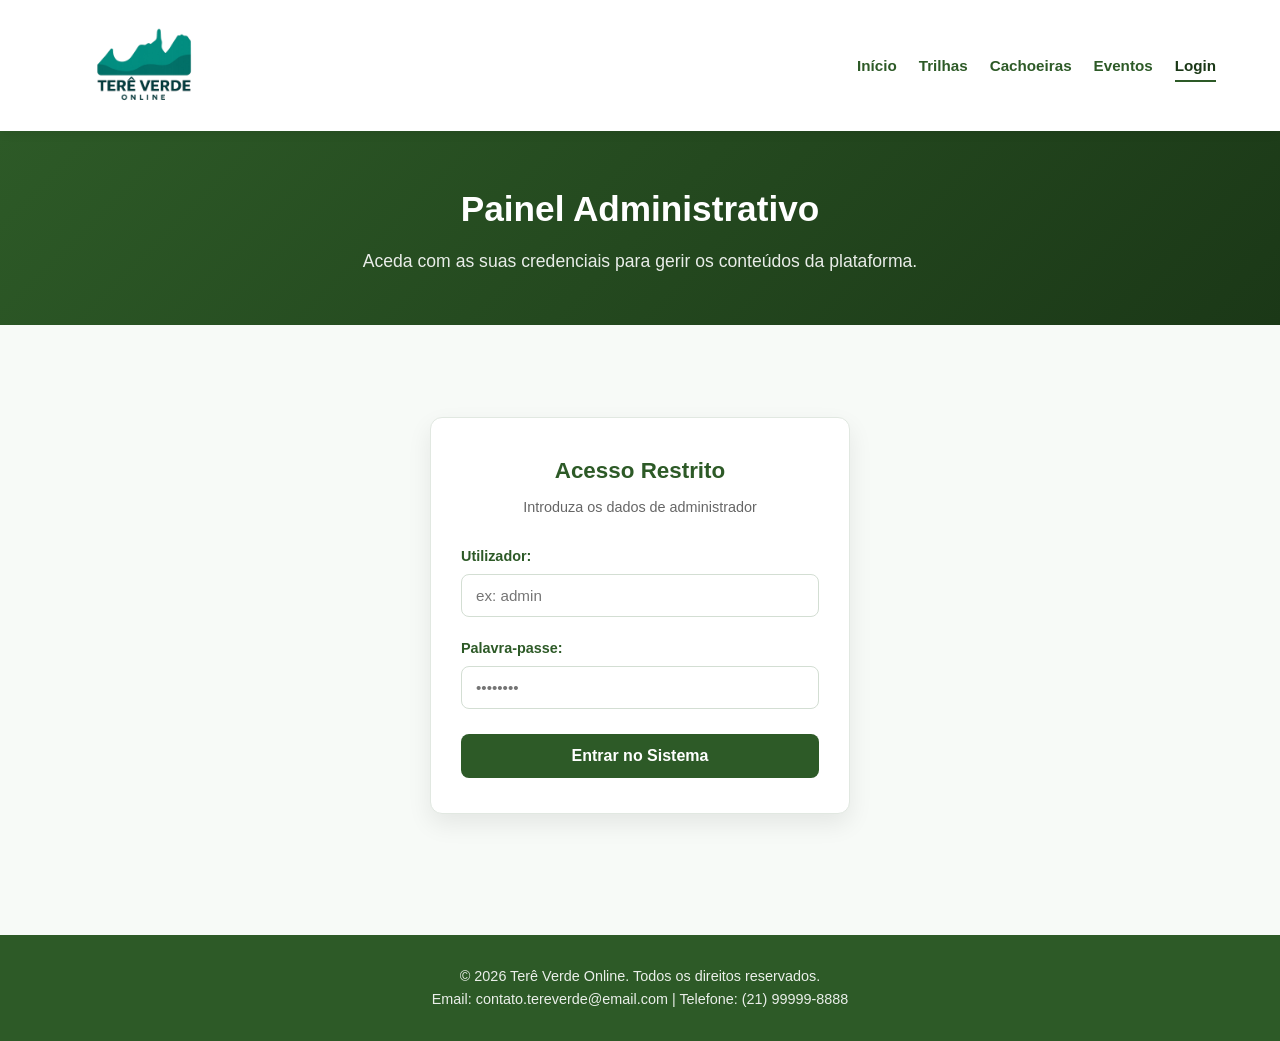
==== nucleo/frontend/admin-cachoeiras.html @ 17c2e70a "feat: crud completo de eventos, trilhas e cachoeiras com mongodb atlas" ====
<!DOCTYPE html>
<html lang="pt-BR">
<head>
    <meta charset="UTF-8">
    <meta name="viewport" content="width=device-width, initial-scale=1.0">
    <title>Painel Administrativo - Cachoeiras</title>
    <style>
        /* RESET E CORREÇÕES FORÇADAS */
        * {
            box-sizing: border-box !important;
            margin: 0;
            padding: 0;
            font-family: Arial, Helvetica, sans-serif !important;
        }

        body {
            background-color: #f4f6f4 !important;
            color: #333333 !important;
            min-height: 100vh;
        }

        /* BARRA DE NAVEGAÇÃO SUPERIOR */
        .nav-admin {
            display: flex !important;
            align-items: center !important;
            background-color: #244b20 !important;
            padding: 14px 24px !important;
            box-shadow: 0 2px 8px rgba(0,0,0,0.18) !important;
            width: 100% !important;
        }

        .nav-links {
            display: flex !important;
            gap: 12px !important;
            align-items: center !important;
        }

        /* FORÇA TEXTO BRANCO E NÍTIDO NOS BOTÕES */
        .nav-admin a {
            text-decoration: none !important;
            color: #ffffff !important;
            font-size: 0.95rem !important;
            font-weight: bold !important;
            padding: 8px 16px !important;
            border-radius: 6px !important;
            background: transparent !important;
            border: 1px solid transparent !important;
            display: inline-block !important;
            line-height: normal !important;
        }

        .nav-admin a:hover {
            background-color: rgba(255, 255, 255, 0.15) !important;
            color: #ffffff !important;
        }

        .nav-admin a.active {
            background-color: #142e12 !important;
            border-color: rgba(255, 255, 255, 0.4) !important;
            color: #ffffff !important;
        }

        .btn-logout {
            margin-left: auto !important;
            background-color: #c0392b !important;
            color: #ffffff !important;
            border: none !important;
            padding: 9px 18px !important;
            border-radius: 6px !important;
            cursor: pointer !important;
            font-weight: bold !important;
            font-size: 0.9rem !important;
            transition: background 0.2s ease !important;
        }

        .btn-logout:hover {
            background-color: #a93226 !important;
        }

        /* ÁREA PRINCIPAL DO FORMULÁRIO */
        .container {
            max-width: 950px;
            margin: 30px auto;
            background: #ffffff;
            padding: 30px;
            border-radius: 8px;
            box-shadow: 0 2px 10px rgba(0,0,0,0.08);
        }

        h2 {
            color: #244b20;
            margin-bottom: 25px;
            border-bottom: 2px solid #e1e8e1;
            padding-bottom: 10px;
        }

        .form-grid {
            display: grid;
            grid-template-columns: 1fr 1fr;
            gap: 18px;
            margin-bottom: 20px;
        }

        .form-group {
            display: flex;
            flex-direction: column;
        }

        .form-group.full {
            grid-column: span 2;
        }

        label {
            font-weight: bold;
            margin-bottom: 6px;
            font-size: 0.9rem;
            color: #244b20;
        }

        input, select, textarea {
            padding: 10px 12px;
            border: 1px solid #ccd6cc;
            border-radius: 6px;
            font-size: 0.95rem;
            outline: none;
            width: 100%;
        }

        input:focus, select:focus, textarea:focus {
            border-color: #244b20;
            box-shadow: 0 0 0 2px rgba(36, 75, 32, 0.15);
        }

        .btn-salvar {
            background-color: #27ae60;
            color: white;
            border: none;
            padding: 12px 24px;
            border-radius: 6px;
            cursor: pointer;
            font-size: 1rem;
            font-weight: bold;
            transition: background-color 0.2s ease;
        }

        .btn-salvar:hover {
            background-color: #219653;
        }

        /* TABELA DE LISTAGEM */
        table {
            width: 100%;
            border-collapse: collapse;
            margin-top: 20px;
        }

        th, td {
            border: 1px solid #e2e8e2;
            padding: 12px;
            text-align: left;
            font-size: 0.9rem;
        }

        th {
            background-color: #244b20;
            color: white;
        }

        tr:nth-child(even) {
            background-color: #f9fbf9;
        }

        .btn-del {
            background-color: #c0392b;
            color: white;
            border: none;
            padding: 6px 12px;
            border-radius: 4px;
            cursor: pointer;
            font-weight: bold;
        }

        .btn-del:hover {
            background-color: #a93226;
        }
    </style>
</head>
<body>
    <div class="nav-admin">
        <div class="nav-links">
            <a href="admin-eventos.html">Gerenciar Eventos</a>
            <a href="admin-trilhas.html">Gerenciar Trilhas</a>
            <a href="admin-cachoeiras.html" class="active">Gerenciar Cachoeiras</a>
        </div>
        <button class="btn-logout" onclick="fazerLogout()">Sair</button>
    </div>

    <div class="container">
        <h2>Gestão de Cachoeiras (CRUD)</h2>

        <form id="form-cachoeira" onsubmit="salvarCachoeira(event)">
            <div class="form-grid">
                <div class="form-group">
                    <label>Nome da Cachoeira / Poço *</label>
                    <input type="text" id="nome" required placeholder="Ex: Cachoeira do Véu da Noiva">
                </div>
                <div class="form-group">
                    <label>Parque Vinculado *</label>
                    <select id="parque">
                        <option value="PARNASO">PARNASO</option>
                        <option value="PETP">PETP</option>
                        <option value="PNMMT">PNMMT</option>
                    </select>
                </div>
                <div class="form-group">
                    <label>Própria para Banho? (Balneabilidade) *</label>
                    <select id="propria_banho">
                        <option value="true">Sim (Própria para banho)</option>
                        <option value="false">Não (Apenas contemplação / Perigosa)</option>
                    </select>
                </div>
                <div class="form-group">
                    <label>Tipo de Acesso *</label>
                    <input type="text" id="tipo_acesso" required placeholder="Ex: Trilha Fácil (10 min)">
                </div>
                <div class="form-group full">
                    <label>Descrição</label>
                    <textarea id="descricao" rows="3" placeholder="Detalhes e avisos sobre o local..."></textarea>
                </div>
            </div>
            <button type="submit" class="btn-salvar">Salvar Cachoeira</button>
        </form>

        <h3 style="margin-top: 45px; margin-bottom: 10px; color: #244b20;">Cachoeiras Cadastradas</h3>
        <table>
            <thead>
                <tr>
                    <th>Nome</th>
                    <th>Parque</th>
                    <th>Banho</th>
                    <th>Acesso</th>
                    <th>Ações</th>
                </tr>
            </thead>
            <tbody id="tabela-cachoeiras">
                <tr><td colspan="5">A carregar cachoeiras...</td></tr>
            </tbody>
        </table>
    </div>

    <script>
        const API_URL = 'http://127.0.0.1:8000/api/cachoeiras/';
        const token = localStorage.getItem('token');
        if (!token) window.location.href = 'admin-login.html';

        async function carregarCachoeiras() {
            try {
                const res = await fetch(API_URL);
                const dados = await res.json();
                const tbody = document.getElementById('tabela-cachoeiras');
                tbody.innerHTML = '';

                if (!Array.isArray(dados) || dados.length === 0) {
                    tbody.innerHTML = '<tr><td colspan="5">Nenhuma cachoeira cadastrada ainda.</td></tr>';
                    return;
                }

                dados.forEach(c => {
                    tbody.innerHTML += `
                        <tr>
                            <td><strong>${c.nome}</strong></td>
                            <td>${c.parque}</td>
                            <td>${c.propria_banho ? 'Sim' : 'Não'}</td>
                            <td>${c.tipo_acesso}</td>
                            <td>
                                <button class="btn-del" onclick="excluirCachoeira('${c.id}')">Excluir</button>
                            </td>
                        </tr>
                    `;
                });
            } catch (err) {
                document.getElementById('tabela-cachoeiras').innerHTML = '<tr><td colspan="5" style="color:red;">Não foi possível ligar ao servidor ou carregar os dados.</td></tr>';
            }
        }

        async function salvarCachoeira(e) {
            e.preventDefault();
            const payload = {
                nome: document.getElementById('nome').value,
                parque: document.getElementById('parque').value,
                propria_banho: document.getElementById('propria_banho').value === 'true',
                tipo_acesso: document.getElementById('tipo_acesso').value,
                descricao: document.getElementById('descricao').value
            };

            try {
                const res = await fetch(API_URL, {
                    method: 'POST',
                    headers: {
                        'Content-Type': 'application/json',
                        'Authorization': `Bearer ${token}`
                    },
                    body: JSON.stringify(payload)
                });

                if (res.ok) {
                    alert('Cachoeira guardada com sucesso!');
                    document.getElementById('form-cachoeira').reset();
                    carregarCachoeiras();
                } else {
                    const erro = await res.json();
                    alert('Erro ao guardar: ' + (erro.erro || 'Falha na requisição.'));
                }
            } catch (err) {
                alert('Erro de comunicação com o servidor.');
            }
        }

        async function excluirCachoeira(id) {
            if (!confirm('Deseja realmente eliminar esta cachoeira?')) return;
            try {
                const res = await fetch(`${API_URL}${id}/`, {
                    method: 'DELETE',
                    headers: { 'Authorization': `Bearer ${token}` }
                });
                if (res.ok) carregarCachoeiras();
            } catch (err) {
                alert('Erro ao eliminar cachoeira.');
            }
        }

        function fazerLogout() {
            localStorage.clear();
            window.location.href = 'admin-login.html';
        }

        carregarCachoeiras();
    </script>
</body>
</html>
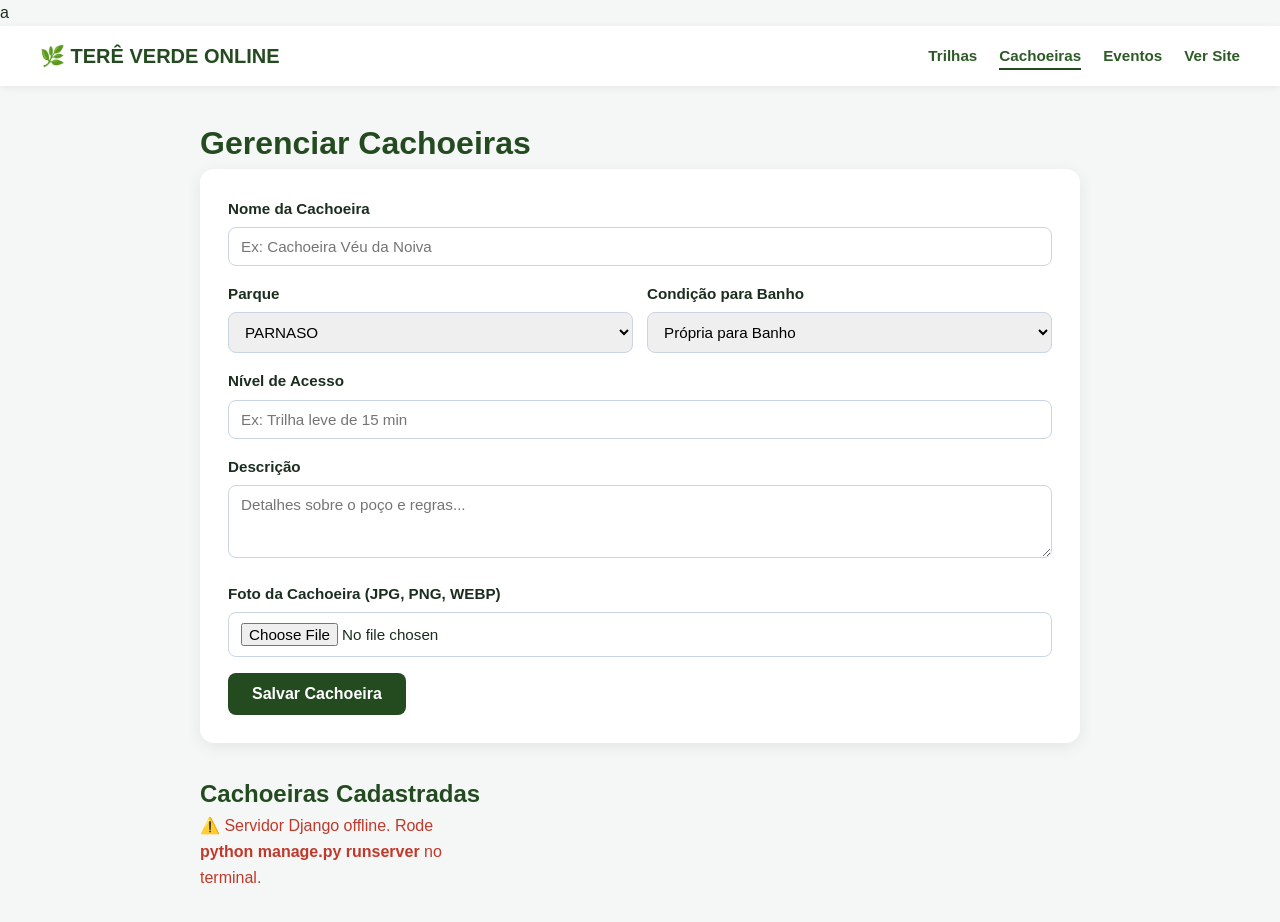
==== commit b5d9e087: "MVP completo com upload de midia, painel CRUD e slider" ====
--- a/nucleo/frontend/admin-cachoeiras.html
+++ b/nucleo/frontend/admin-cachoeiras.html
@@ -1,340 +1,203 @@
 <!DOCTYPE html>
 <html lang="pt-BR">
-<head>
-    <meta charset="UTF-8">
-    <meta name="viewport" content="width=device-width, initial-scale=1.0">
-    <title>Painel Administrativo - Cachoeiras</title>
-    <style>
-        /* RESET E CORREÇÕES FORÇADAS */
-        * {
-            box-sizing: border-box !important;
-            margin: 0;
-            padding: 0;
-            font-family: Arial, Helvetica, sans-serif !important;
-        }
-
-        body {
-            background-color: #f4f6f4 !important;
-            color: #333333 !important;
-            min-height: 100vh;
-        }
-
-        /* BARRA DE NAVEGAÇÃO SUPERIOR */
-        .nav-admin {
-            display: flex !important;
-            align-items: center !important;
-            background-color: #244b20 !important;
-            padding: 14px 24px !important;
-            box-shadow: 0 2px 8px rgba(0,0,0,0.18) !important;
-            width: 100% !important;
-        }
-
-        .nav-links {
-            display: flex !important;
-            gap: 12px !important;
-            align-items: center !important;
-        }
-
-        /* FORÇA TEXTO BRANCO E NÍTIDO NOS BOTÕES */
-        .nav-admin a {
-            text-decoration: none !important;
-            color: #ffffff !important;
-            font-size: 0.95rem !important;
-            font-weight: bold !important;
-            padding: 8px 16px !important;
-            border-radius: 6px !important;
-            background: transparent !important;
-            border: 1px solid transparent !important;
-            display: inline-block !important;
-            line-height: normal !important;
-        }
-
-        .nav-admin a:hover {
-            background-color: rgba(255, 255, 255, 0.15) !important;
-            color: #ffffff !important;
-        }
-
-        .nav-admin a.active {
-            background-color: #142e12 !important;
-            border-color: rgba(255, 255, 255, 0.4) !important;
-            color: #ffffff !important;
-        }
-
-        .btn-logout {
-            margin-left: auto !important;
-            background-color: #c0392b !important;
-            color: #ffffff !important;
-            border: none !important;
-            padding: 9px 18px !important;
-            border-radius: 6px !important;
-            cursor: pointer !important;
-            font-weight: bold !important;
-            font-size: 0.9rem !important;
-            transition: background 0.2s ease !important;
-        }
-
-        .btn-logout:hover {
-            background-color: #a93226 !important;
-        }
-
-        /* ÁREA PRINCIPAL DO FORMULÁRIO */
-        .container {
-            max-width: 950px;
-            margin: 30px auto;
-            background: #ffffff;
-            padding: 30px;
-            border-radius: 8px;
-            box-shadow: 0 2px 10px rgba(0,0,0,0.08);
-        }
-
-        h2 {
-            color: #244b20;
-            margin-bottom: 25px;
-            border-bottom: 2px solid #e1e8e1;
-            padding-bottom: 10px;
-        }
-
-        .form-grid {
-            display: grid;
-            grid-template-columns: 1fr 1fr;
-            gap: 18px;
-            margin-bottom: 20px;
-        }
-
-        .form-group {
-            display: flex;
-            flex-direction: column;
-        }
-
-        .form-group.full {
-            grid-column: span 2;
-        }
-
-        label {
-            font-weight: bold;
-            margin-bottom: 6px;
-            font-size: 0.9rem;
-            color: #244b20;
-        }
-
-        input, select, textarea {
-            padding: 10px 12px;
-            border: 1px solid #ccd6cc;
-            border-radius: 6px;
-            font-size: 0.95rem;
-            outline: none;
-            width: 100%;
-        }
-
-        input:focus, select:focus, textarea:focus {
-            border-color: #244b20;
-            box-shadow: 0 0 0 2px rgba(36, 75, 32, 0.15);
-        }
-
-        .btn-salvar {
-            background-color: #27ae60;
-            color: white;
-            border: none;
-            padding: 12px 24px;
-            border-radius: 6px;
-            cursor: pointer;
-            font-size: 1rem;
-            font-weight: bold;
-            transition: background-color 0.2s ease;
-        }
-
-        .btn-salvar:hover {
-            background-color: #219653;
-        }
-
-        /* TABELA DE LISTAGEM */
-        table {
-            width: 100%;
-            border-collapse: collapse;
-            margin-top: 20px;
-        }
-
-        th, td {
-            border: 1px solid #e2e8e2;
-            padding: 12px;
-            text-align: left;
-            font-size: 0.9rem;
-        }
-
-        th {
-            background-color: #244b20;
-            color: white;
-        }
-
-        tr:nth-child(even) {
-            background-color: #f9fbf9;
-        }
-
-        .btn-del {
-            background-color: #c0392b;
-            color: white;
-            border: none;
-            padding: 6px 12px;
-            border-radius: 4px;
-            cursor: pointer;
-            font-weight: bold;
-        }
-
-        .btn-del:hover {
-            background-color: #a93226;
-        }
-    </style>
+<head>a
+  <meta charset="UTF-8">
+  <meta name="viewport" content="width=device-width, initial-scale=1.0">
+  <title>Gerenciar Cachoeiras — Terê Verde Online</title>
+  <link rel="stylesheet" href="CSS/style.css">
+  <style>
+    body { font-family: 'Segoe UI', Tahoma, Geneva, Verdana, sans-serif; background: #f4f7f5; color: #1b2e1e; margin: 0; }
+    header { background: #ffffff; padding: 14px 40px; display: flex; justify-content: space-between; align-items: center; box-shadow: 0 2px 8px rgba(0,0,0,0.06); }
+    header nav ul { list-style: none; display: flex; gap: 22px; margin: 0; padding: 0; }
+    header nav a { text-decoration: none; color: #244b20; font-weight: 600; }
+    header nav a.ativo { border-bottom: 2px solid #244b20; padding-bottom: 4px; }
+    .container { max-width: 920px; margin: 32px auto; padding: 0 20px; }
+    h1, h2 { color: #244b20; }
+    .card-form { background: #fff; padding: 28px; border-radius: 14px; box-shadow: 0 4px 16px rgba(0,0,0,0.07); margin-bottom: 32px; }
+    .form-group { margin-bottom: 16px; }
+    .form-group label { display: block; font-weight: 600; margin-bottom: 6px; font-size: 0.95rem; }
+    .form-group input, .form-group select, .form-group textarea { width: 100%; padding: 10px 12px; border: 1px solid #cbd5e1; border-radius: 8px; font-size: 0.95rem; box-sizing: border-box; }
+    .grid-2 { display: grid; grid-template-columns: repeat(auto-fit, minmax(240px, 1fr)); gap: 14px; margin-bottom: 16px; }
+    .btn-salvar { background: #244b20; color: #fff; border: none; padding: 12px 24px; border-radius: 8px; font-size: 1rem; font-weight: 600; cursor: pointer; }
+    .btn-salvar:hover { background: #1a3817; }
+    .btn-cancelar { background: #718096; color: #fff; border: none; padding: 12px 24px; border-radius: 8px; font-size: 1rem; font-weight: 600; cursor: pointer; display: none; margin-left: 10px; }
+    .cards-grid { display: grid; grid-template-columns: repeat(auto-fill, minmax(270px, 1fr)); gap: 20px; }
+    .item-card { background: #fff; border-radius: 12px; padding: 18px; box-shadow: 0 2px 10px rgba(0,0,0,0.06); display: flex; flex-direction: column; justify-content: space-between; }
+    .item-card img { width: 100%; height: 165px; object-fit: cover; border-radius: 8px; margin-bottom: 12px; }
+    .acoes-card { display: flex; gap: 8px; margin-top: 12px; }
+    .btn-editar { background: #2980b9; color: #fff; border: none; padding: 8px 14px; border-radius: 6px; cursor: pointer; font-weight: 600; flex: 1; text-align: center; }
+    .btn-excluir { background: #c0392b; color: #fff; border: none; padding: 8px 14px; border-radius: 6px; cursor: pointer; font-weight: 600; flex: 1; text-align: center; }
+  </style>
 </head>
 <body>
-    <div class="nav-admin">
-        <div class="nav-links">
-            <a href="admin-eventos.html">Gerenciar Eventos</a>
-            <a href="admin-trilhas.html">Gerenciar Trilhas</a>
-            <a href="admin-cachoeiras.html" class="active">Gerenciar Cachoeiras</a>
+  <header>
+    <a href="index.html" style="font-weight:800; font-size:1.25rem; color:#244b20; text-decoration:none;">🌿 TERÊ VERDE ONLINE</a>
+    <nav>
+      <ul>
+        <li><a href="admin-trilhas.html">Trilhas</a></li>
+        <li><a href="admin-cachoeiras.html" class="ativo">Cachoeiras</a></li>
+        <li><a href="admin-eventos.html">Eventos</a></li>
+        <li><a href="index.html">Ver Site</a></li>
+      </ul>
+    </nav>
+  </header>
+
+  <main class="container">
+    <h1 id="tituloForm">Gerenciar Cachoeiras</h1>
+
+    <form id="formCachoeira" class="card-form" enctype="multipart/form-data">
+      <input type="hidden" id="cachoeiraId" name="cachoeiraId">
+
+      <div class="form-group">
+        <label>Nome da Cachoeira</label>
+        <input type="text" id="nome" name="nome" required placeholder="Ex: Cachoeira Véu da Noiva">
+      </div>
+
+      <div class="grid-2">
+        <div class="form-group" style="margin:0">
+          <label>Parque</label>
+          <select id="parque" name="parque" required>
+            <option value="PARNASO">PARNASO</option>
+            <option value="PETP">Parque Estadual dos Três Picos (PETP)</option>
+            <option value="PNMMT">Parque Natural Municipal Montanhas de Teresópolis</option>
+          </select>
         </div>
-        <button class="btn-logout" onclick="fazerLogout()">Sair</button>
-    </div>
-
-    <div class="container">
-        <h2>Gestão de Cachoeiras (CRUD)</h2>
-
-        <form id="form-cachoeira" onsubmit="salvarCachoeira(event)">
-            <div class="form-grid">
-                <div class="form-group">
-                    <label>Nome da Cachoeira / Poço *</label>
-                    <input type="text" id="nome" required placeholder="Ex: Cachoeira do Véu da Noiva">
-                </div>
-                <div class="form-group">
-                    <label>Parque Vinculado *</label>
-                    <select id="parque">
-                        <option value="PARNASO">PARNASO</option>
-                        <option value="PETP">PETP</option>
-                        <option value="PNMMT">PNMMT</option>
-                    </select>
-                </div>
-                <div class="form-group">
-                    <label>Própria para Banho? (Balneabilidade) *</label>
-                    <select id="propria_banho">
-                        <option value="true">Sim (Própria para banho)</option>
-                        <option value="false">Não (Apenas contemplação / Perigosa)</option>
-                    </select>
-                </div>
-                <div class="form-group">
-                    <label>Tipo de Acesso *</label>
-                    <input type="text" id="tipo_acesso" required placeholder="Ex: Trilha Fácil (10 min)">
-                </div>
-                <div class="form-group full">
-                    <label>Descrição</label>
-                    <textarea id="descricao" rows="3" placeholder="Detalhes e avisos sobre o local..."></textarea>
-                </div>
+        <div class="form-group" style="margin:0">
+          <label>Condição para Banho</label>
+          <select id="propria_banho" name="propria_banho">
+            <option value="true">Própria para Banho</option>
+            <option value="false">Apenas Contemplação / Imprópria</option>
+          </select>
+        </div>
+      </div>
+
+      <div class="form-group">
+        <label>Nível de Acesso</label>
+        <input type="text" id="acesso" name="acesso" placeholder="Ex: Trilha leve de 15 min">
+      </div>
+
+      <div class="form-group">
+        <label>Descrição</label>
+        <textarea id="descricao" name="descricao" rows="3" placeholder="Detalhes sobre o poço e regras..."></textarea>
+      </div>
+
+      <div class="form-group">
+        <label>Foto da Cachoeira (JPG, PNG, WEBP)</label>
+        <input type="file" name="imagem" accept="image/*" onchange="mostrarPreview(event, 'prevCachoeira')">
+        <img id="prevCachoeira" src="" alt="Prévia" style="display:none; margin-top:10px; max-height:160px; border-radius:8px;">
+      </div>
+
+      <div style="display: flex; align-items: center;">
+        <button type="submit" id="btnSalvar" class="btn-salvar">Salvar Cachoeira</button>
+        <button type="button" id="btnCancelar" class="btn-cancelar" onclick="limparFormulario()">Cancelar</button>
+      </div>
+    </form>
+
+    <h2>Cachoeiras Cadastradas</h2>
+    <div id="listaCachoeiras" class="cards-grid"></div>
+  </main>
+
+  <script>
+    const API_URL = 'http://127.0.0.1:8000/api/cachoeiras/';
+    const token = localStorage.getItem('admin_token') || localStorage.getItem('token') || 'token_tere_verde_admin_2026';
+    let cachoeirasCache = [];
+
+    function mostrarPreview(event, imgId) {
+      const arquivo = event.target.files[0];
+      const preview = document.getElementById(imgId);
+      if (arquivo) {
+        preview.src = URL.createObjectURL(arquivo);
+        preview.style.display = 'block';
+      }
+    }
+
+    async function carregarCachoeiras() {
+      const container = document.getElementById('listaCachoeiras');
+      try {
+        const resp = await fetch(API_URL);
+        const dados = await resp.json();
+        cachoeirasCache = dados;
+        if (!dados.length) {
+          container.innerHTML = '<p>Nenhuma cachoeira cadastrada ainda.</p>';
+          return;
+        }
+        container.innerHTML = dados.map(c => `
+          <div class="item-card">
+            <div>
+              ${c.imagem_url ? `<img src="${c.imagem_url}" alt="${c.nome}">` : ''}
+              <h3 style="margin:0 0 6px 0;">${c.nome}</h3>
+              <p style="margin:0 0 8px 0; font-size:0.9rem; color:#4b5563;"><strong>${c.parque}</strong> • ${c.propria_banho ? 'Própria para banho' : 'Contemplação'}</p>
+              <p style="font-size:0.9rem;">${c.descricao || ''}</p>
             </div>
-            <button type="submit" class="btn-salvar">Salvar Cachoeira</button>
-        </form>
-
-        <h3 style="margin-top: 45px; margin-bottom: 10px; color: #244b20;">Cachoeiras Cadastradas</h3>
-        <table>
-            <thead>
-                <tr>
-                    <th>Nome</th>
-                    <th>Parque</th>
-                    <th>Banho</th>
-                    <th>Acesso</th>
-                    <th>Ações</th>
-                </tr>
-            </thead>
-            <tbody id="tabela-cachoeiras">
-                <tr><td colspan="5">A carregar cachoeiras...</td></tr>
-            </tbody>
-        </table>
-    </div>
-
-    <script>
-        const API_URL = 'http://127.0.0.1:8000/api/cachoeiras/';
-        const token = localStorage.getItem('token');
-        if (!token) window.location.href = 'admin-login.html';
-
-        async function carregarCachoeiras() {
-            try {
-                const res = await fetch(API_URL);
-                const dados = await res.json();
-                const tbody = document.getElementById('tabela-cachoeiras');
-                tbody.innerHTML = '';
-
-                if (!Array.isArray(dados) || dados.length === 0) {
-                    tbody.innerHTML = '<tr><td colspan="5">Nenhuma cachoeira cadastrada ainda.</td></tr>';
-                    return;
-                }
-
-                dados.forEach(c => {
-                    tbody.innerHTML += `
-                        <tr>
-                            <td><strong>${c.nome}</strong></td>
-                            <td>${c.parque}</td>
-                            <td>${c.propria_banho ? 'Sim' : 'Não'}</td>
-                            <td>${c.tipo_acesso}</td>
-                            <td>
-                                <button class="btn-del" onclick="excluirCachoeira('${c.id}')">Excluir</button>
-                            </td>
-                        </tr>
-                    `;
-                });
-            } catch (err) {
-                document.getElementById('tabela-cachoeiras').innerHTML = '<tr><td colspan="5" style="color:red;">Não foi possível ligar ao servidor ou carregar os dados.</td></tr>';
-            }
-        }
-
-        async function salvarCachoeira(e) {
-            e.preventDefault();
-            const payload = {
-                nome: document.getElementById('nome').value,
-                parque: document.getElementById('parque').value,
-                propria_banho: document.getElementById('propria_banho').value === 'true',
-                tipo_acesso: document.getElementById('tipo_acesso').value,
-                descricao: document.getElementById('descricao').value
-            };
-
-            try {
-                const res = await fetch(API_URL, {
-                    method: 'POST',
-                    headers: {
-                        'Content-Type': 'application/json',
-                        'Authorization': `Bearer ${token}`
-                    },
-                    body: JSON.stringify(payload)
-                });
-
-                if (res.ok) {
-                    alert('Cachoeira guardada com sucesso!');
-                    document.getElementById('form-cachoeira').reset();
-                    carregarCachoeiras();
-                } else {
-                    const erro = await res.json();
-                    alert('Erro ao guardar: ' + (erro.erro || 'Falha na requisição.'));
-                }
-            } catch (err) {
-                alert('Erro de comunicação com o servidor.');
-            }
-        }
-
-        async function excluirCachoeira(id) {
-            if (!confirm('Deseja realmente eliminar esta cachoeira?')) return;
-            try {
-                const res = await fetch(`${API_URL}${id}/`, {
-                    method: 'DELETE',
-                    headers: { 'Authorization': `Bearer ${token}` }
-                });
-                if (res.ok) carregarCachoeiras();
-            } catch (err) {
-                alert('Erro ao eliminar cachoeira.');
-            }
-        }
-
-        function fazerLogout() {
-            localStorage.clear();
-            window.location.href = 'admin-login.html';
-        }
-
+            <div class="acoes-card">
+              <button class="btn-editar" onclick="prepararEdicao('${c.id}')">Editar</button>
+              <button class="btn-excluir" onclick="excluirCachoeira('${c.id}')">Excluir</button>
+            </div>
+          </div>
+        `).join('');
+      } catch (err) {
+        container.innerHTML = '<p style="color:#c0392b;">⚠️ Servidor Django offline. Rode <b>python manage.py runserver</b> no terminal.</p>';
+      }
+    }
+
+    function prepararEdicao(id) {
+      const c = cachoeirasCache.find(item => item.id === id);
+      if (!c) return;
+      document.getElementById('cachoeiraId').value = c.id;
+      document.getElementById('nome').value = c.nome || '';
+      document.getElementById('parque').value = c.parque || 'PARNASO';
+      document.getElementById('propria_banho').value = String(c.propria_banho ?? true);
+      document.getElementById('acesso').value = c.acesso || '';
+      document.getElementById('descricao').value = c.descricao || '';
+      
+      document.getElementById('tituloForm').innerText = 'Editar Cachoeira';
+      document.getElementById('btnSalvar').innerText = 'Atualizar Cachoeira';
+      document.getElementById('btnCancelar').style.display = 'inline-block';
+      window.scrollTo({ top: 0, behavior: 'smooth' });
+    }
+
+    function limparFormulario() {
+      document.getElementById('formCachoeira').reset();
+      document.getElementById('cachoeiraId').value = '';
+      document.getElementById('prevCachoeira').style.display = 'none';
+      document.getElementById('tituloForm').innerText = 'Gerenciar Cachoeiras';
+      document.getElementById('btnSalvar').innerText = 'Salvar Cachoeira';
+      document.getElementById('btnCancelar').style.display = 'none';
+    }
+
+    document.getElementById('formCachoeira').addEventListener('submit', async function(e) {
+      e.preventDefault();
+      const id = document.getElementById('cachoeiraId').value;
+      const formData = new FormData(this);
+      
+      const url = id ? `${API_URL}${id}/` : API_URL;
+      const metodo = id ? 'PUT' : 'POST';
+
+      const resp = await fetch(url, {
+        method: metodo,
+        headers: { 'Authorization': `Bearer ${token}` },
+        body: formData
+      });
+
+      if (resp.ok) {
+        limparFormulario();
         carregarCachoeiras();
-    </script>
+      } else {
+        const erro = await resp.json();
+        console.error(erro);
+      }
+    });
+
+    async function excluirCachoeira(id) {
+      if (!confirm('Deseja realmente excluir esta cachoeira?')) return;
+      await fetch(`${API_URL}${id}/`, {
+        method: 'DELETE',
+        headers: { 'Authorization': `Bearer ${token}` }
+      });
+      carregarCachoeiras();
+    }
+
+    carregarCachoeiras();
+  </script>
 </body>
 </html>
--- a/nucleo/frontend/CSS/style.css
+++ b/nucleo/frontend/CSS/style.css
@@ -0,0 +1,172 @@
+/* ===================================================
+   RESET & PADRÕES GERAIS
+   =================================================== */
+* {
+    margin: 0;
+    padding: 0;
+    box-sizing: border-box;
+    font-family: 'Segoe UI', Tahoma, Geneva, Verdana, sans-serif;
+}
+
+body {
+    background-color: #f7faf7;
+    color: #333333;
+    line-height: 1.6;
+}
+
+/* ===================================================
+   CABEÇALHO, MENU E LOGO (CORREÇÃO DA LOGO GIGANTE)
+   =================================================== */
+header {
+    background-color: #ffffff;
+    box-shadow: 0 2px 10px rgba(0, 0, 0, 0.08);
+    position: sticky;
+    top: 0;
+    z-index: 1000;
+}
+
+header .conteudo {
+    max-width: 1200px;
+    margin: 0 auto;
+    display: flex;
+    justify-content: space-between;
+    align-items: center;
+    padding: 12px 24px;
+}
+
+/* Trava fixa para a logo nunca mais explodir de tamanho */
+header .logo, .logo {
+    max-width: 160px !important;
+    height: auto !important;
+    display: block !important;
+}
+
+/* Menu horizontal sem marcadores de bolinhas */
+header nav ul {
+    display: flex;
+    list-style: none;
+    gap: 22px;
+    margin: 0;
+    padding: 0;
+    align-items: center;
+}
+
+header nav ul li {
+    list-style: none;
+}
+
+header nav ul li a {
+    text-decoration: none;
+    color: #2d5a27;
+    font-weight: 700;
+    font-size: 0.95rem;
+    transition: color 0.2s ease, border-bottom 0.2s ease;
+    padding: 6px 0;
+}
+
+header nav ul li a:hover,
+header nav ul li a.active {
+    color: #1b3817;
+    border-bottom: 2px solid #2d5a27;
+}
+
+/* ===================================================
+   SEÇÕES, TÍTULOS E CARDS
+   =================================================== */
+.titulo-pagina {
+    background: linear-gradient(135deg, #2d5a27 0%, #1b3817 100%);
+    color: #ffffff;
+    text-align: center;
+    padding: 50px 20px;
+    margin-bottom: 30px;
+}
+
+.titulo-pagina h1, .titulo-pagina h2 {
+    font-size: 2.2rem;
+    margin-bottom: 10px;
+}
+
+.titulo-pagina p {
+    font-size: 1.1rem;
+    opacity: 0.9;
+}
+
+.conteudo {
+    max-width: 1200px;
+    margin: 0 auto;
+    padding: 0 20px;
+}
+
+/* Grid de Cards para Trilhas, Cachoeiras e Eventos */
+.grade-cards, .grid-cards {
+    display: grid;
+    grid-template-columns: repeat(auto-fit, minmax(280px, 1fr));
+    gap: 24px;
+    padding: 20px 0 50px 0;
+}
+
+.card {
+    background: #ffffff;
+    border-radius: 8px;
+    overflow: hidden;
+    box-shadow: 0 3px 10px rgba(0,0,0,0.07);
+    transition: transform 0.2s ease;
+    display: flex;
+    flex-direction: column;
+}
+
+.card:hover {
+    transform: translateY(-4px);
+}
+
+.card img {
+    width: 100%;
+    height: 190px;
+    object-fit: cover;
+}
+
+.card-corpo {
+    padding: 18px;
+    display: flex;
+    flex-direction: column;
+    flex-grow: 1;
+}
+
+.card-corpo h3 {
+    color: #2d5a27;
+    margin-bottom: 8px;
+}
+
+.card-corpo p {
+    font-size: 0.9rem;
+    color: #555;
+    margin-bottom: 15px;
+}
+
+.badge {
+    display: inline-block;
+    padding: 4px 10px;
+    border-radius: 12px;
+    font-size: 0.8rem;
+    font-weight: bold;
+    margin-bottom: 10px;
+    width: fit-content;
+    background: #e2efe2;
+    color: #2d5a27;
+}
+
+/* ===================================================
+   RODAPÉ
+   =================================================== */
+footer {
+    background-color: #2d5a27;
+    color: #ffffff;
+    text-align: center;
+    padding: 30px 20px;
+    margin-top: 60px;
+}
+
+footer p {
+    font-size: 0.9rem;
+    opacity: 0.9;
+}
